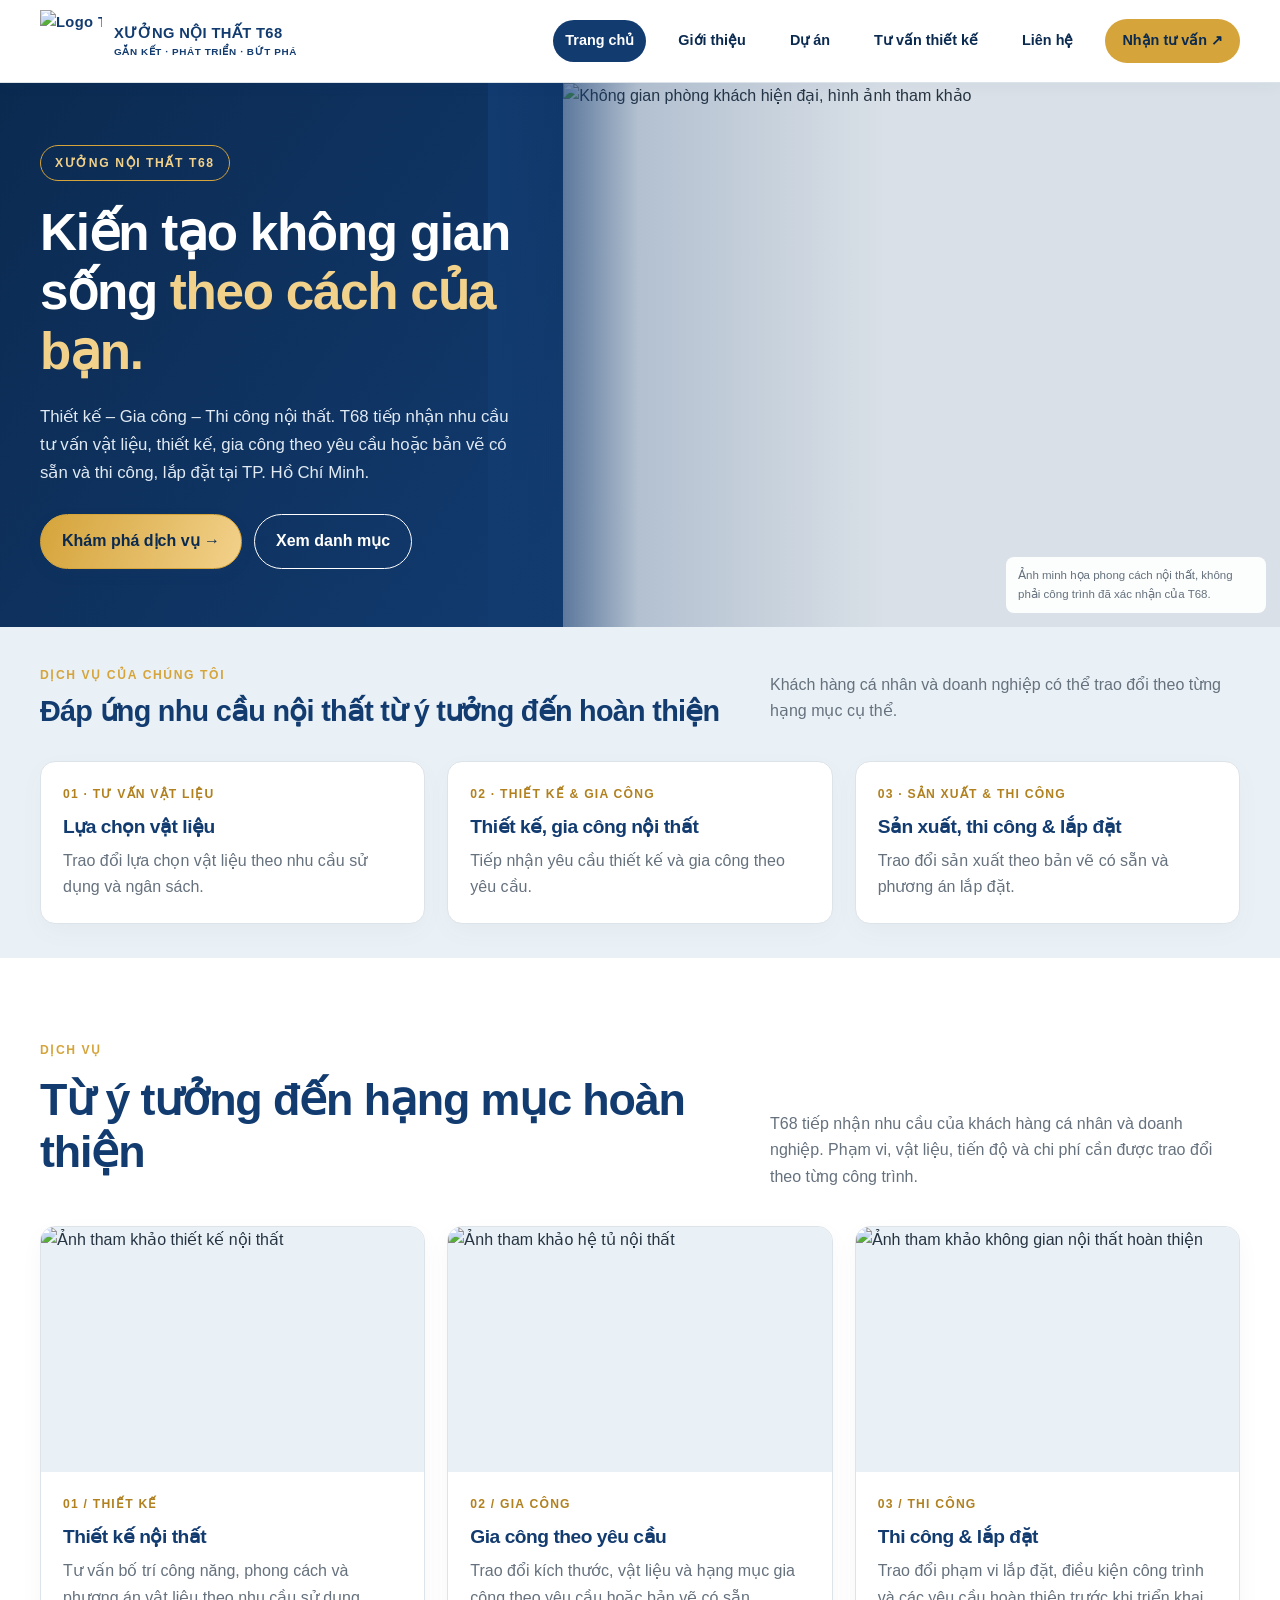
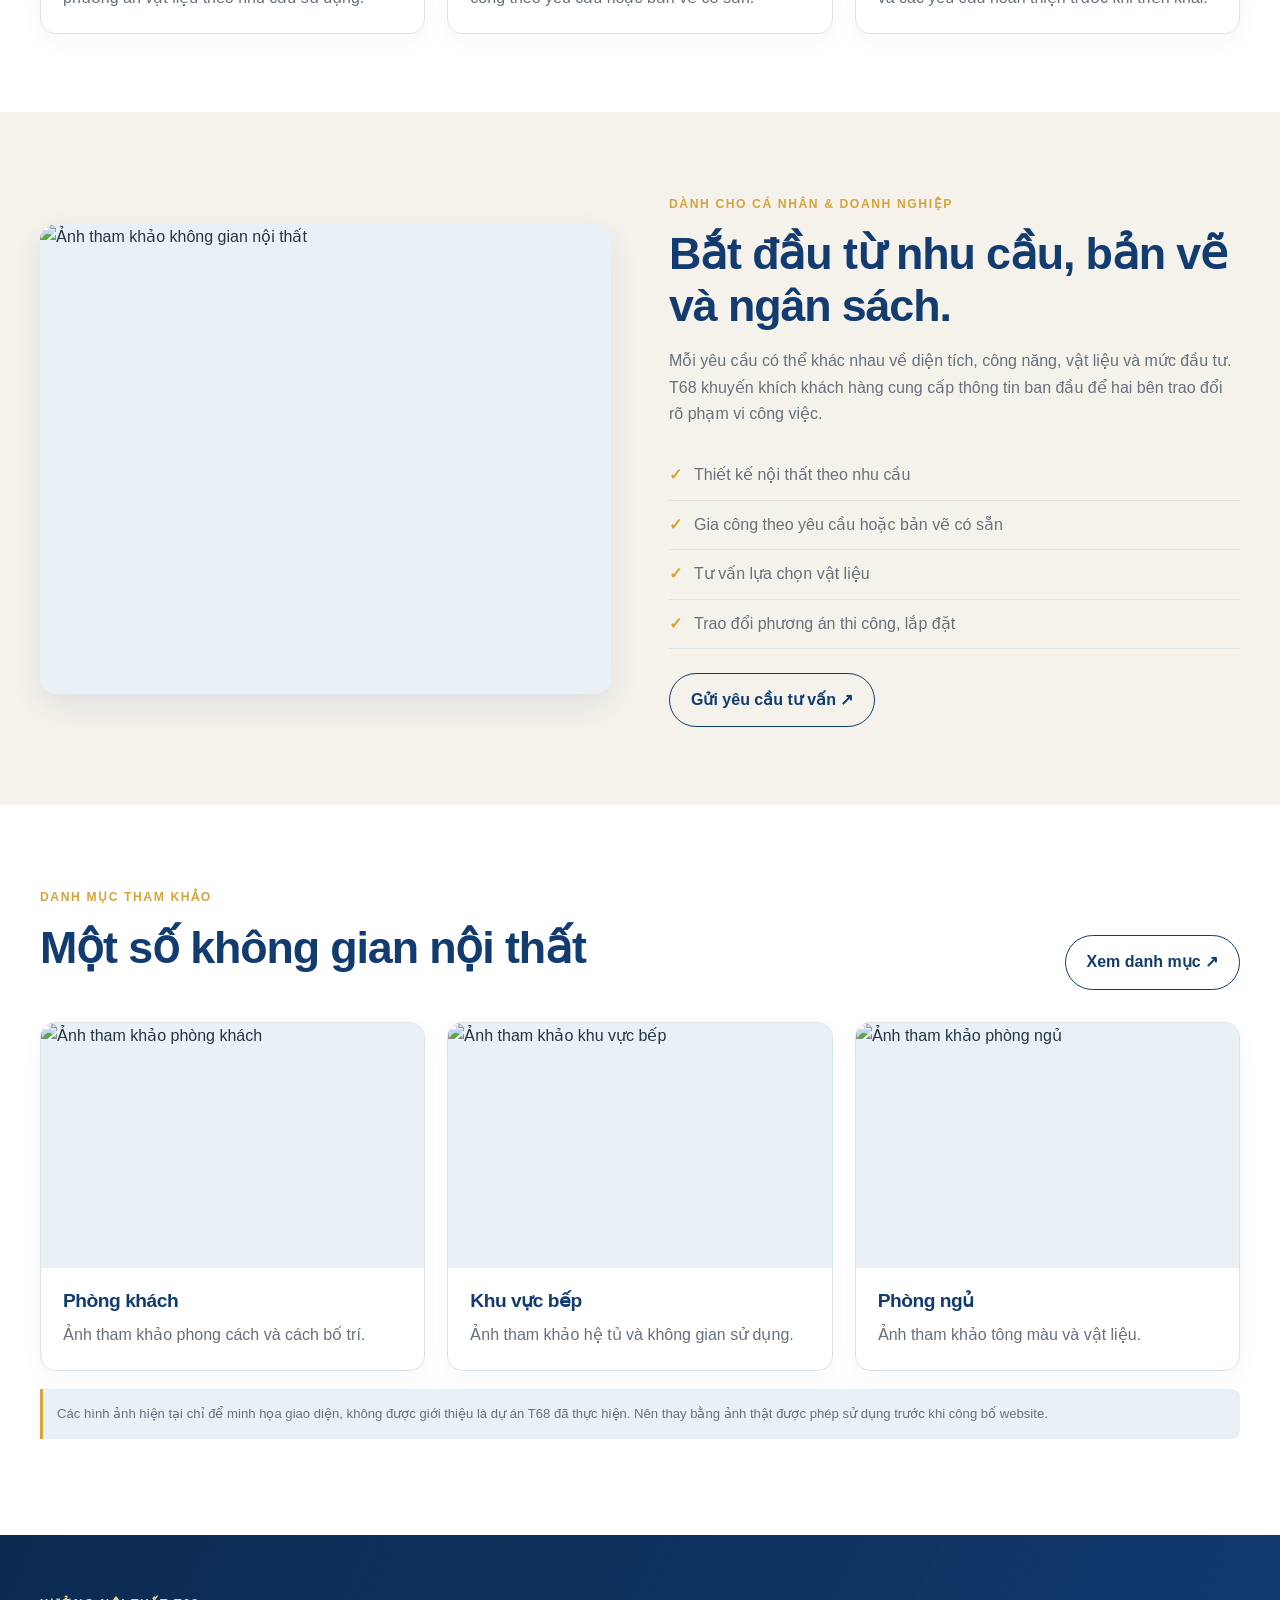
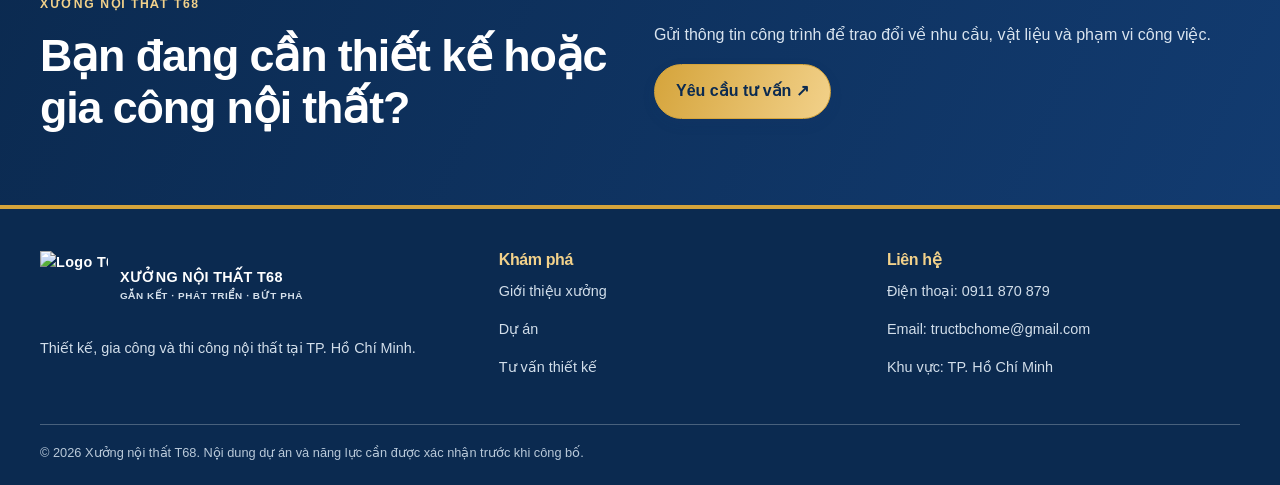
==== index.html @ 222ef56e "Add files via upload" ====
<!doctype html>
<html lang="vi"><head><meta charset="utf-8"><meta name="viewport" content="width=device-width, initial-scale=1">
<meta name="description" content="Xưởng nội thất T68 cung cấp dịch vụ tư vấn, thiết kế, gia công và thi công nội thất tại TP. Hồ Chí Minh."><meta name="theme-color" content="#f7f4ee"><title>Thiết kế & gia công nội thất | Xưởng nội thất T68</title><link rel="stylesheet" href="styles.css"></head>
<body>
<header class="site-header"><div class="container nav-wrap">
<a class="brand" href="index.html" aria-label="Xưởng nội thất T68 - Trang chủ"><img class="brand-logo" src="assets/t68-logo.png" alt="Logo T68"><span class="brand-copy">XƯỞNG NỘI THẤT T68<small>GẮN KẾT · PHÁT TRIỂN · BỨT PHÁ</small></span></a>
<button class="menu-toggle" aria-label="Mở menu" aria-expanded="false">☰</button>
<nav class="nav-links" aria-label="Điều hướng chính">
<a href="index.html" data-page="index.html">Trang chủ</a><a href="gioi-thieu.html" data-page="gioi-thieu.html">Giới thiệu</a><a href="du-an.html" data-page="du-an.html">Dự án</a><a href="tu-van.html" data-page="tu-van.html">Tư vấn thiết kế</a><a href="lien-he.html" data-page="lien-he.html">Liên hệ</a><a class="nav-cta" href="tu-van.html">Nhận tư vấn ↗</a>
</nav></div></header>
<main>
<section class="hero"><div class="hero-grid">
<div class="hero-copy"><span class="eyebrow">XƯỞNG NỘI THẤT T68</span>
<h1>Kiến tạo không gian sống <em>theo cách của bạn.</em></h1>
<p>Thiết kế – Gia công – Thi công nội thất. T68 tiếp nhận nhu cầu tư vấn vật liệu, thiết kế, gia công theo yêu cầu hoặc bản vẽ có sẵn và thi công, lắp đặt tại TP. Hồ Chí Minh.</p>
<div style="display:flex;gap:12px;flex-wrap:wrap"><a class="btn" href="tu-van.html">Khám phá dịch vụ →</a><a class="btn btn-outline" style="border-color:#fff;color:#fff" href="du-an.html">Xem danh mục</a></div>
</div>
<div class="hero-image"><img src="https://images.unsplash.com/photo-1600210492486-724fe5c67fb0?auto=format&fit=crop&w=1600&q=88" alt="Không gian phòng khách hiện đại, hình ảnh tham khảo"><div class="image-note">Ảnh minh họa phong cách nội thất, không phải công trình đã xác nhận của T68.</div></div>
</div></section>
<section class="section" style="padding:34px 0;background:var(--navy-soft)"><div class="container"><div class="section-head"><div><span class="eyebrow">DỊCH VỤ CỦA CHÚNG TÔI</span><h2 style="font-size:1.8rem;margin:8px 0 0">Đáp ứng nhu cầu nội thất từ ý tưởng đến hoàn thiện</h2></div><p>Khách hàng cá nhân và doanh nghiệp có thể trao đổi theo từng hạng mục cụ thể.</p></div><div class="grid-3"><article class="card"><div class="card-body"><div class="number">01 · TƯ VẤN VẬT LIỆU</div><h3>Lựa chọn vật liệu</h3><p>Trao đổi lựa chọn vật liệu theo nhu cầu sử dụng và ngân sách.</p></div></article><article class="card"><div class="card-body"><div class="number">02 · THIẾT KẾ & GIA CÔNG</div><h3>Thiết kế, gia công nội thất</h3><p>Tiếp nhận yêu cầu thiết kế và gia công theo yêu cầu.</p></div></article><article class="card"><div class="card-body"><div class="number">03 · SẢN XUẤT & THI CÔNG</div><h3>Sản xuất, thi công & lắp đặt</h3><p>Trao đổi sản xuất theo bản vẽ có sẵn và phương án lắp đặt.</p></div></article></div></div></section><section class="section"><div class="container"><div class="section-head"><div><span class="eyebrow">DỊCH VỤ</span><h2 style="margin-top:12px">Từ ý tưởng đến hạng mục hoàn thiện</h2></div><p>T68 tiếp nhận nhu cầu của khách hàng cá nhân và doanh nghiệp. Phạm vi, vật liệu, tiến độ và chi phí cần được trao đổi theo từng công trình.</p></div><div class="grid-3">
<article class="card"><div class="card-image"><img src="https://images.unsplash.com/photo-1600607687939-ce8a6c25118c?auto=format&fit=crop&w=900&q=80" alt="Ảnh tham khảo thiết kế nội thất"></div><div class="card-body"><div class="number">01 / THIẾT KẾ</div><h3>Thiết kế nội thất</h3><p>Tư vấn bố trí công năng, phong cách và phương án vật liệu theo nhu cầu sử dụng.</p></div></article>
<article class="card"><div class="card-image"><img src="https://images.unsplash.com/photo-1600566753086-00f18fb6b3ea?auto=format&fit=crop&w=900&q=80" alt="Ảnh tham khảo hệ tủ nội thất"></div><div class="card-body"><div class="number">02 / GIA CÔNG</div><h3>Gia công theo yêu cầu</h3><p>Trao đổi kích thước, vật liệu và hạng mục gia công theo yêu cầu hoặc bản vẽ có sẵn.</p></div></article>
<article class="card"><div class="card-image"><img src="https://images.unsplash.com/photo-1600607687920-4e2a09cf159d?auto=format&fit=crop&w=900&q=80" alt="Ảnh tham khảo không gian nội thất hoàn thiện"></div><div class="card-body"><div class="number">03 / THI CÔNG</div><h3>Thi công & lắp đặt</h3><p>Trao đổi phạm vi lắp đặt, điều kiện công trình và các yêu cầu hoàn thiện trước khi triển khai.</p></div></article>
</div></div></section>
<section class="section section-soft"><div class="container split"><div class="split-image"><img src="https://images.unsplash.com/photo-1600607687920-4e2a09cf159d?auto=format&fit=crop&w=1200&q=85" alt="Ảnh tham khảo không gian nội thất"></div><div><span class="eyebrow">DÀNH CHO CÁ NHÂN & DOANH NGHIỆP</span><h2 style="margin-top:12px">Bắt đầu từ nhu cầu, bản vẽ và ngân sách.</h2><p>Mỗi yêu cầu có thể khác nhau về diện tích, công năng, vật liệu và mức đầu tư. T68 khuyến khích khách hàng cung cấp thông tin ban đầu để hai bên trao đổi rõ phạm vi công việc.</p><ul class="check-list"><li>Thiết kế nội thất theo nhu cầu</li><li>Gia công theo yêu cầu hoặc bản vẽ có sẵn</li><li>Tư vấn lựa chọn vật liệu</li><li>Trao đổi phương án thi công, lắp đặt</li></ul><a class="btn btn-outline" href="tu-van.html">Gửi yêu cầu tư vấn ↗</a></div></div></section>
<section class="section"><div class="container"><div class="section-head"><div><span class="eyebrow">DANH MỤC THAM KHẢO</span><h2 style="margin-top:12px">Một số không gian nội thất</h2></div><a class="btn btn-outline" href="du-an.html">Xem danh mục ↗</a></div><div class="grid-3">
<article class="card"><div class="card-image"><img src="https://images.unsplash.com/photo-1600210492493-0946911123ea?auto=format&fit=crop&w=900&q=80" alt="Ảnh tham khảo phòng khách"></div><div class="card-body"><h3>Phòng khách</h3><p>Ảnh tham khảo phong cách và cách bố trí.</p></div></article>
<article class="card"><div class="card-image"><img src="https://images.unsplash.com/photo-1600607687939-ce8a6c25118c?auto=format&fit=crop&w=900&q=80" alt="Ảnh tham khảo khu vực bếp"></div><div class="card-body"><h3>Khu vực bếp</h3><p>Ảnh tham khảo hệ tủ và không gian sử dụng.</p></div></article>
<article class="card"><div class="card-image"><img src="https://images.unsplash.com/photo-1600566753190-17f0baa2a6c3?auto=format&fit=crop&w=900&q=80" alt="Ảnh tham khảo phòng ngủ"></div><div class="card-body"><h3>Phòng ngủ</h3><p>Ảnh tham khảo tông màu và vật liệu.</p></div></article>
</div><p class="notice">Các hình ảnh hiện tại chỉ để minh họa giao diện, không được giới thiệu là dự án T68 đã thực hiện. Nên thay bằng ảnh thật được phép sử dụng trước khi công bố website.</p></div></section>
</main>
<section class="cta-band"><div class="container split" style="gap:28px"><div><span class="eyebrow">XƯỞNG NỘI THẤT T68</span><h2 style="margin-top:14px">Bạn đang cần thiết kế hoặc gia công nội thất?</h2></div><div><p>Gửi thông tin công trình để trao đổi về nhu cầu, vật liệu và phạm vi công việc.</p><a class="btn" href="tu-van.html">Yêu cầu tư vấn ↗</a></div></div></section>
<footer class="site-footer"><div class="container"><div class="footer-grid">
<div><a class="brand" href="index.html"><img class="brand-logo" src="assets/t68-logo.png" alt="Logo T68"><span class="brand-copy">XƯỞNG NỘI THẤT T68<small>GẮN KẾT · PHÁT TRIỂN · BỨT PHÁ</small></span></a><p style="margin-top:18px">Thiết kế, gia công và thi công nội thất tại TP. Hồ Chí Minh.</p></div>
<div><h3>Khám phá</h3><p><a href="gioi-thieu.html">Giới thiệu xưởng</a></p><p><a href="du-an.html">Dự án</a></p><p><a href="tu-van.html">Tư vấn thiết kế</a></p></div>
<div><h3>Liên hệ</h3><p>Điện thoại: <a href="tel:+84911870879">0911 870 879</a></p><p>Email: <a href="mailto:tructbchome@gmail.com">tructbchome@gmail.com</a></p><p>Khu vực: TP. Hồ Chí Minh</p></div>
</div><div class="footer-bottom">© <span data-year></span> Xưởng nội thất T68. Nội dung dự án và năng lực cần được xác nhận trước khi công bố.</div></div></footer>
<script src="script.js"></script><script>const currentFile=location.pathname.split('/').pop()||'index.html';document.querySelectorAll('[data-page]').forEach(a=>{if(a.dataset.page===currentFile)a.classList.add('active')});</script>
</body></html>
---- styles.css ----
:root{
 --navy:#123B70;--navy-deep:#0B2A50;--navy-soft:#EAF1F6;
 --gold:#D5A43B;--gold-light:#F2D18A;--cream:#F5F2EB;
 --paper:#FFFFFF;--ink:#263442;--muted:#65717D;--line:#DCE3E9;
 --max:1200px
}
*{box-sizing:border-box}
html{scroll-behavior:smooth}
body{margin:0;background:var(--paper);color:var(--ink);font-family:Arial,Helvetica,sans-serif;line-height:1.65}
a{color:inherit;text-decoration:none}
img{max-width:100%;display:block}
.container{width:min(var(--max),calc(100% - 42px));margin-inline:auto}
h1,h2,h3,p{margin-top:0}
h1,h2,h3{line-height:1.16;letter-spacing:-.025em}
h1{font-size:clamp(2.35rem,5vw,4.6rem);margin-bottom:20px;color:var(--navy)}
h2{font-size:clamp(1.9rem,3.5vw,2.8rem);margin-bottom:16px;color:var(--navy)}
h3{font-size:1.2rem;margin-bottom:10px;color:var(--navy)}
p{color:var(--muted)}
.eyebrow{text-transform:uppercase;letter-spacing:.13em;font-size:.76rem;font-weight:800;color:var(--gold)}
.btn{display:inline-flex;align-items:center;justify-content:center;gap:10px;padding:13px 21px;border:1px solid var(--gold);background:linear-gradient(110deg,var(--gold),var(--gold-light));color:var(--navy-deep);border-radius:999px;font-weight:800;transition:.2s;cursor:pointer;box-shadow:0 5px 14px #123b7017}
.btn:hover{transform:translateY(-2px);filter:brightness(1.04)}
.btn-outline{background:transparent;color:var(--navy);border-color:var(--navy);box-shadow:none}
.btn-outline:hover{background:var(--navy);color:white}
.site-header{position:sticky;top:0;z-index:20;background:rgba(255,255,255,.96);backdrop-filter:blur(12px);border-bottom:1px solid var(--line);box-shadow:0 3px 15px #123b700b}
.nav-wrap{min-height:82px;display:flex;align-items:center;justify-content:space-between;gap:22px}
.brand{display:flex;align-items:center;gap:12px;font-weight:800;letter-spacing:.025em;font-size:.92rem;color:var(--navy);white-space:nowrap}
.brand-logo{width:62px;height:62px;object-fit:contain}
.brand-copy{display:flex;flex-direction:column;line-height:1.25}
.brand-copy small{font-size:.62rem;letter-spacing:.06em;color:var(--navy);font-weight:700;margin-top:4px}
.nav-links{display:flex;align-items:center;gap:20px;font-size:.9rem;font-weight:700}
.nav-links a{color:var(--navy-deep);padding:9px 12px;border-radius:999px}
.nav-links a:hover,.nav-links a.active{background:var(--navy);color:#fff}
.nav-links .nav-cta{background:var(--gold);color:var(--navy-deep);padding:10px 17px}
.menu-toggle{display:none;border:1px solid var(--line);background:white;color:var(--navy);padding:9px 12px;font-size:1.2rem;border-radius:9px}
.hero{padding:0;background:var(--navy-deep);overflow:hidden}
.hero-grid{display:grid;grid-template-columns:.88fr 1.12fr;min-height:490px;align-items:stretch}
.hero-copy{padding:62px 42px 58px max(22px,calc((100vw - var(--max))/2));color:white;position:relative;z-index:1;background:linear-gradient(125deg,var(--navy-deep),var(--navy))}
.hero-copy:after{content:"";position:absolute;right:-75px;top:0;width:150px;height:100%;background:linear-gradient(90deg,var(--navy),transparent);z-index:-1}
.hero-copy h1{color:#fff;font-size:clamp(2.4rem,4vw,4.25rem);max-width:650px;margin:22px 0}
.hero-copy h1 em{color:var(--gold-light);font-style:normal}
.hero-copy p{color:#e1eaf3;max-width:520px;font-size:1.05rem;margin-bottom:28px}
.hero-copy .eyebrow{display:inline-block;border:1px solid var(--gold);border-radius:999px;padding:7px 14px;color:var(--gold-light)}
.hero-image{min-height:490px;position:relative;overflow:hidden;background:#d9e0e7}
.hero-image img{width:100%;height:100%;position:absolute;inset:0;object-fit:cover}
.hero-image:after{content:"";position:absolute;inset:0;background:linear-gradient(90deg,#123b7040,transparent 45%)}
.image-note{position:absolute;bottom:14px;right:14px;z-index:2;background:#fffE;padding:9px 12px;border-radius:8px;font-size:.72rem;max-width:260px;color:var(--muted)}
.section{padding:78px 0}
.section-soft{background:var(--cream)}
.section-head{display:flex;justify-content:space-between;align-items:end;gap:28px;margin-bottom:32px}
.section-head p{max-width:470px;margin-bottom:4px}
.grid-3{display:grid;grid-template-columns:repeat(3,1fr);gap:22px}
.card{border:1px solid var(--line);background:white;border-radius:15px;overflow:hidden;box-shadow:0 8px 25px #123b7009;transition:.25s}
.card:hover{transform:translateY(-4px);box-shadow:0 14px 30px #123b7017}
.card-image{height:245px;overflow:hidden;background:var(--navy-soft)}
.card-image img{width:100%;height:100%;object-fit:cover;transition:transform .4s}
.card:hover .card-image img{transform:scale(1.04)}
.card-body{padding:22px}
.card-body p{margin-bottom:0}
.number{font-size:.76rem;letter-spacing:.1em;color:#B18120;font-weight:800;margin-bottom:12px}
.split{display:grid;grid-template-columns:1fr 1fr;gap:58px;align-items:center}
.split-image{height:470px;background:var(--navy-soft);overflow:hidden;border-radius:16px;box-shadow:0 12px 30px #123b7018}
.split-image img{height:100%;width:100%;object-fit:cover}
.check-list{list-style:none;padding:0;margin:24px 0}
.check-list li{padding:11px 0;border-bottom:1px solid var(--line);color:var(--muted)}
.check-list li:before{content:"✓";color:var(--gold);font-weight:900;margin-right:12px}
.stats{display:grid;grid-template-columns:repeat(3,1fr);gap:20px;margin-top:30px;padding-top:24px;border-top:1px solid var(--line)}
.stat strong{display:block;font-size:1.6rem;color:var(--navy)}
.stat span{font-size:.84rem;color:var(--muted)}
.page-hero{padding:72px 0 55px;background:linear-gradient(120deg,var(--navy-deep),var(--navy));color:white}
.page-hero h1{color:white;margin-top:14px}
.page-hero .lead{font-size:1.08rem;max-width:740px;color:#e0eaf4}
.project-meta{display:flex;gap:14px;flex-wrap:wrap;font-size:.78rem;color:var(--muted);margin-top:14px}
.process{display:grid;grid-template-columns:repeat(4,1fr);gap:18px}
.process-card{padding:23px;border:1px solid var(--line);border-top:3px solid var(--gold);background:var(--cream);border-radius:12px}
.process-card .number{margin-bottom:18px}
.form-layout{display:grid;grid-template-columns:.75fr 1.25fr;gap:55px;align-items:start}
.form-card{padding:30px;border:1px solid var(--line);background:white;border-radius:16px;box-shadow:0 10px 28px #123b700d}
.form-grid{display:grid;grid-template-columns:1fr 1fr;gap:18px}
.field{display:flex;flex-direction:column;gap:7px}
.field.full{grid-column:1/-1}
label{font-size:.88rem;font-weight:700;color:var(--navy)}
input,select,textarea{width:100%;padding:13px 14px;border:1px solid #cbd5df;border-radius:8px;background:#fff;font:inherit;color:var(--ink)}
textarea{min-height:130px;resize:vertical}
input:focus,select:focus,textarea:focus{outline:2px solid #D5A43B66;border-color:var(--gold)}
.notice{font-size:.82rem;background:var(--navy-soft);border-left:3px solid var(--gold);padding:14px;color:var(--muted);margin:18px 0;border-radius:0 8px 8px 0}
.contact-list{list-style:none;padding:0}
.contact-list li{padding:16px 0;border-bottom:1px solid var(--line)}
.contact-list strong{display:block;color:var(--navy)}
.cta-band{background:linear-gradient(115deg,var(--navy-deep),var(--navy));color:white;padding:55px 0}
.cta-band h2{color:white}
.cta-band p{color:#d9e4ef;max-width:600px}
.cta-band .eyebrow{color:var(--gold-light)}
.site-footer{background:#0B2A50;color:white;padding:42px 0 22px;border-top:4px solid var(--gold)}
.footer-grid{display:grid;grid-template-columns:1.2fr 1fr 1fr;gap:35px}
.site-footer p,.site-footer a{color:#d2deea;font-size:.9rem}
.site-footer h3{font-size:1rem;color:var(--gold-light)}
.site-footer .brand{color:white}
.site-footer .brand-copy small{color:#d5e0eb}
.site-footer .brand-logo{width:68px;height:68px}
.footer-bottom{border-top:1px solid #49617d;margin-top:30px;padding-top:17px;font-size:.8rem;color:#b9c9d9}
.small{font-size:.85rem}
@media(max-width:900px){
 .nav-wrap{min-height:72px}.menu-toggle{display:block}
 .nav-links{display:none;position:absolute;top:72px;left:0;right:0;padding:18px 22px 24px;background:white;border-bottom:1px solid var(--line);flex-direction:column;align-items:stretch;gap:8px}
 .nav-links.open{display:flex}.nav-cta{text-align:center}
 .hero-grid,.split,.form-layout{grid-template-columns:1fr;gap:0}
 .hero-copy{padding:48px 28px}.hero-copy:after{display:none}
 .hero-image{min-height:350px}
 .section{padding:62px 0}.grid-3{grid-template-columns:repeat(2,1fr)}
 .process{grid-template-columns:repeat(2,1fr)}.section-head{display:block}.section-head p{margin-top:12px}
 .split-image{height:360px;margin-bottom:28px}.footer-grid{grid-template-columns:1fr 1fr}
}
@media(max-width:560px){
 .container{width:min(var(--max),calc(100% - 28px))}
 .brand-logo{width:48px;height:48px}.brand{font-size:.78rem;gap:8px}.brand-copy small{font-size:.52rem}
 .grid-3,.process,.stats,.form-grid,.footer-grid{grid-template-columns:1fr}
 .hero-copy{padding:40px 20px}.hero-image{min-height:290px}
 .page-hero{padding:52px 0 38px}.section{padding:48px 0}
 .card-image{height:215px}.form-card{padding:20px}.footer-grid{gap:22px}
}
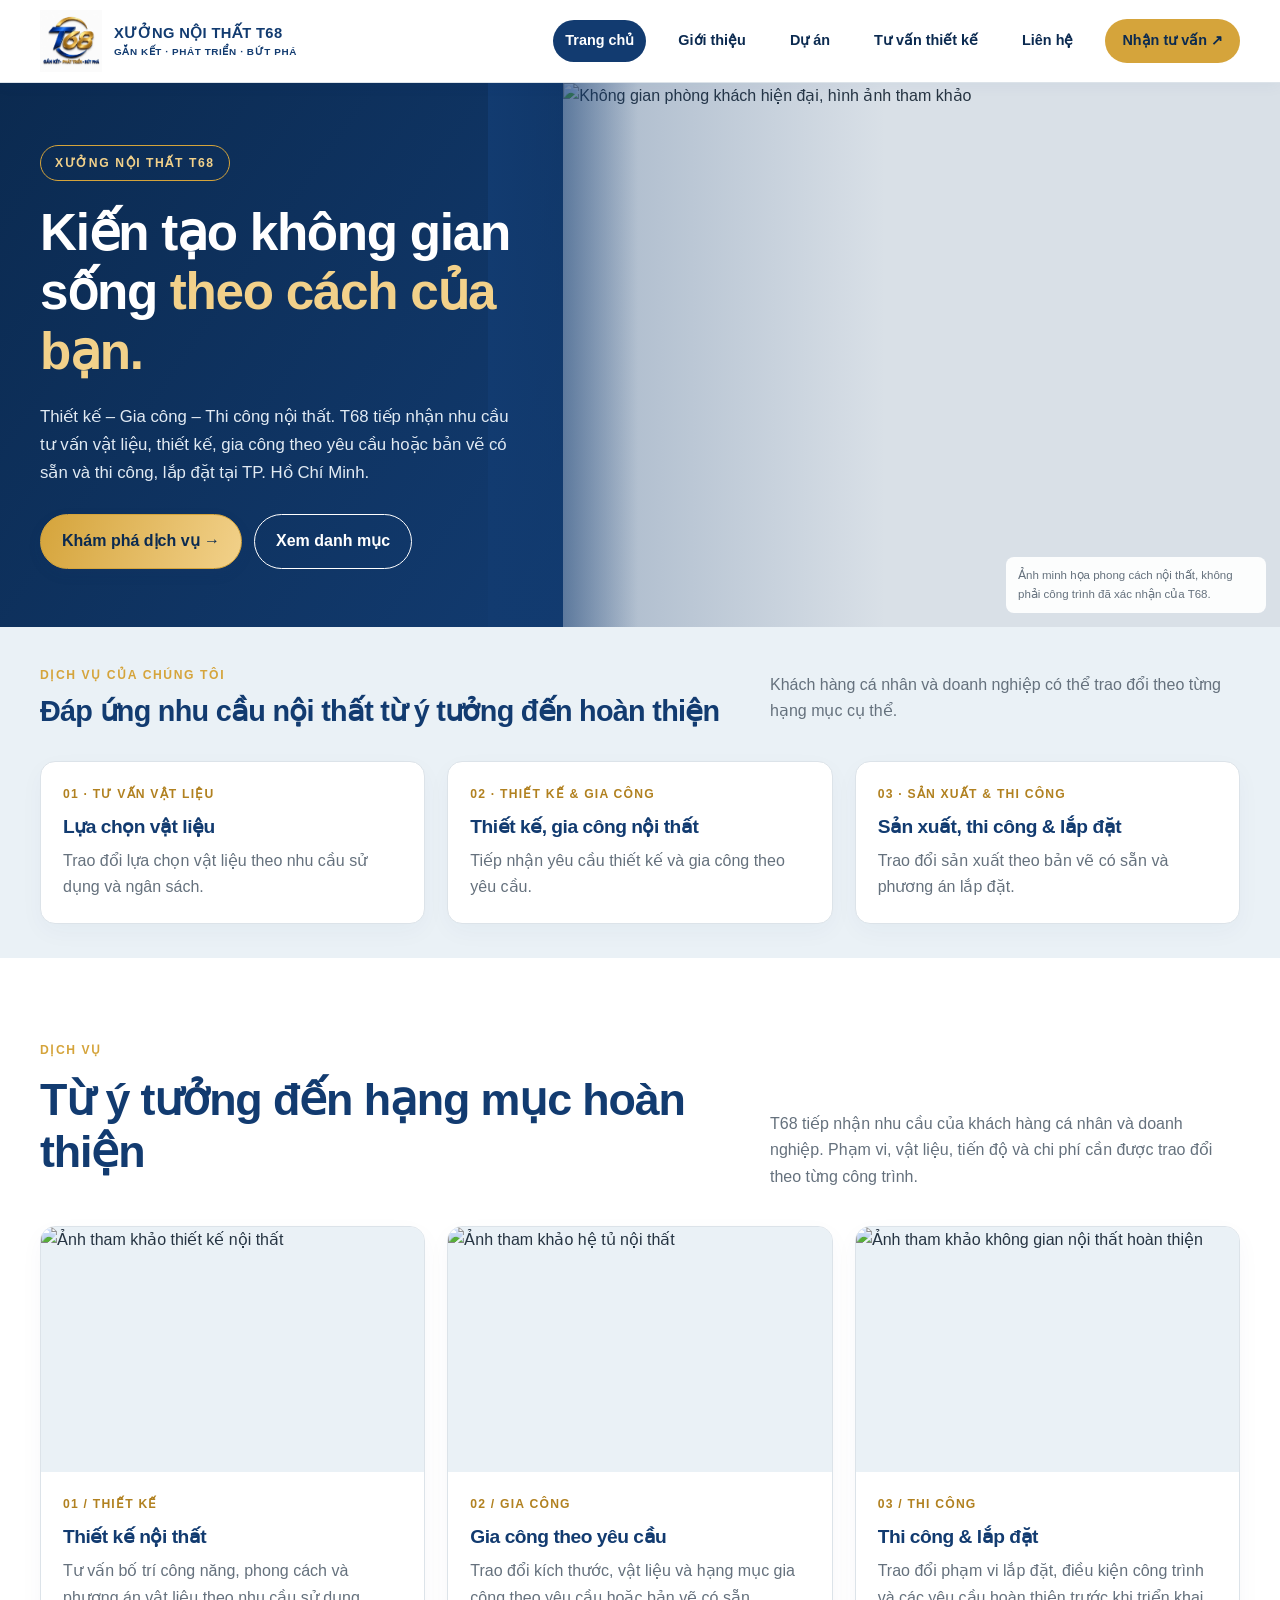
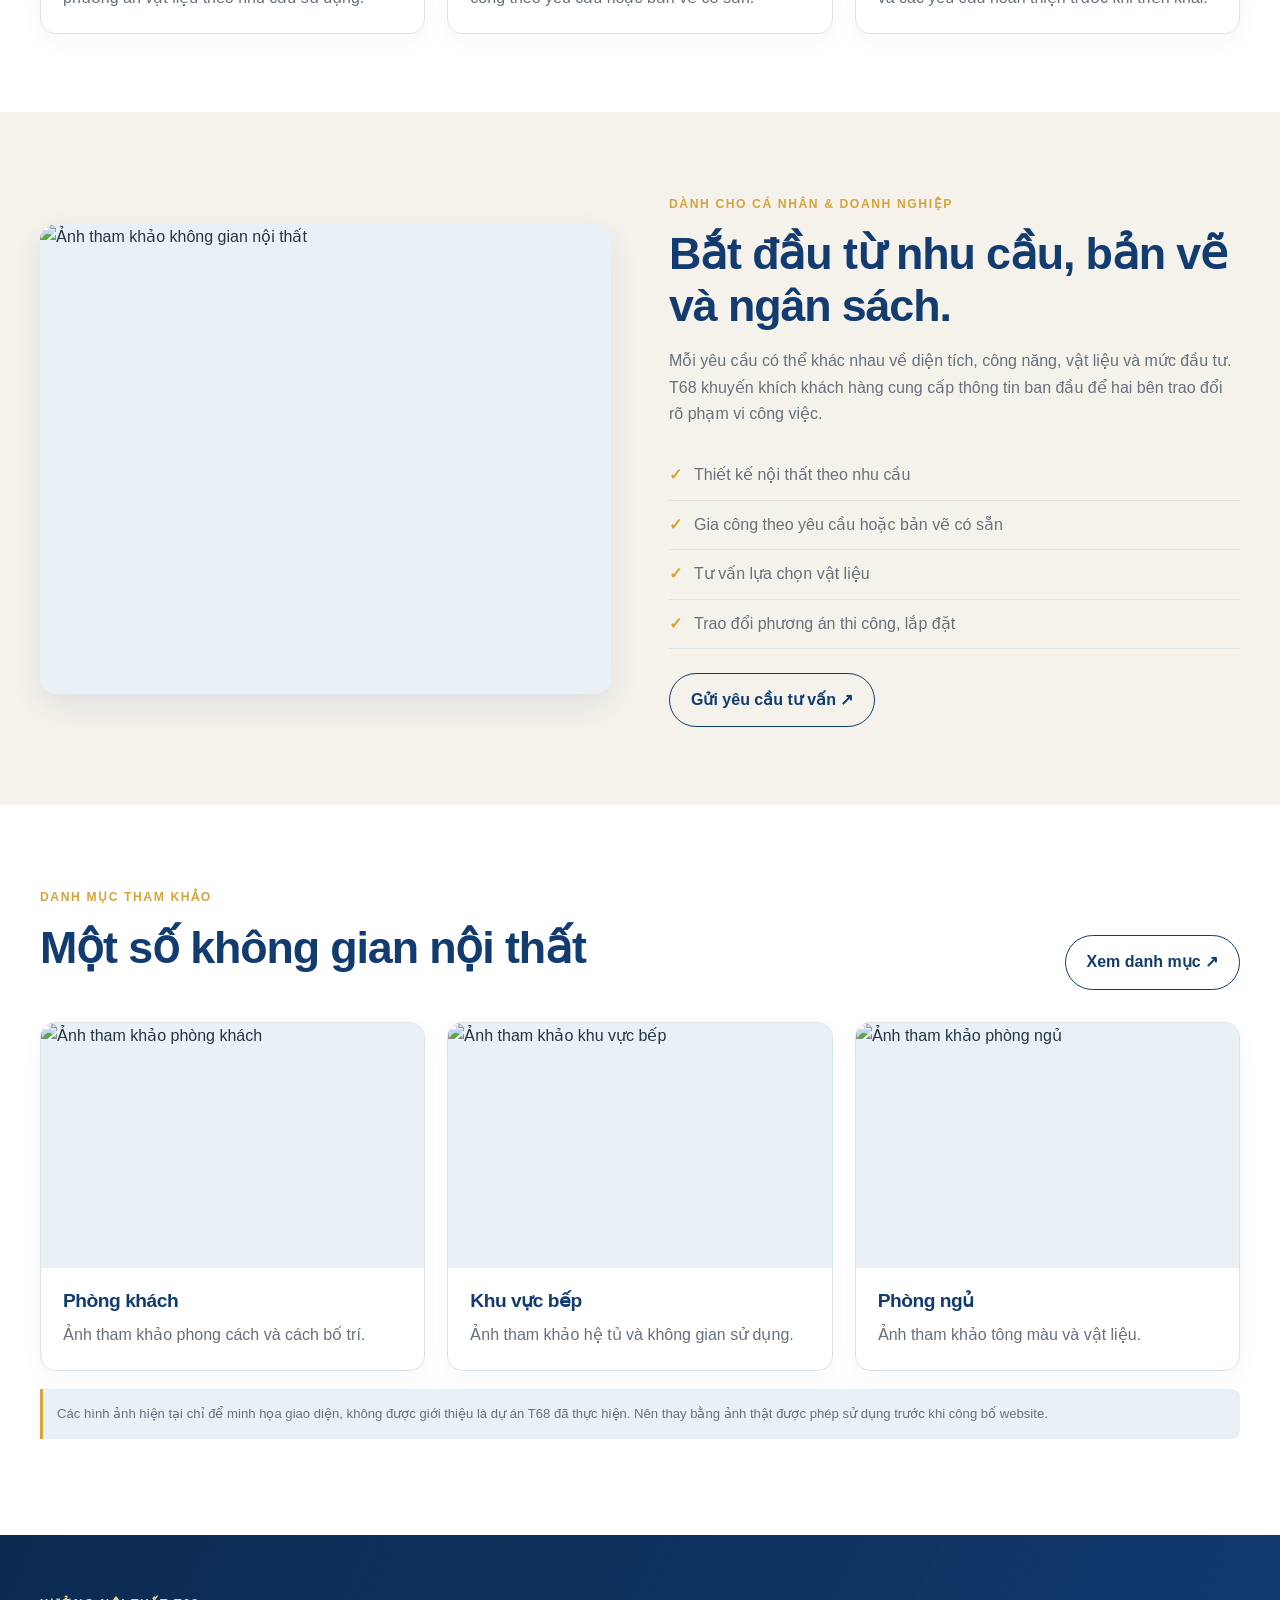
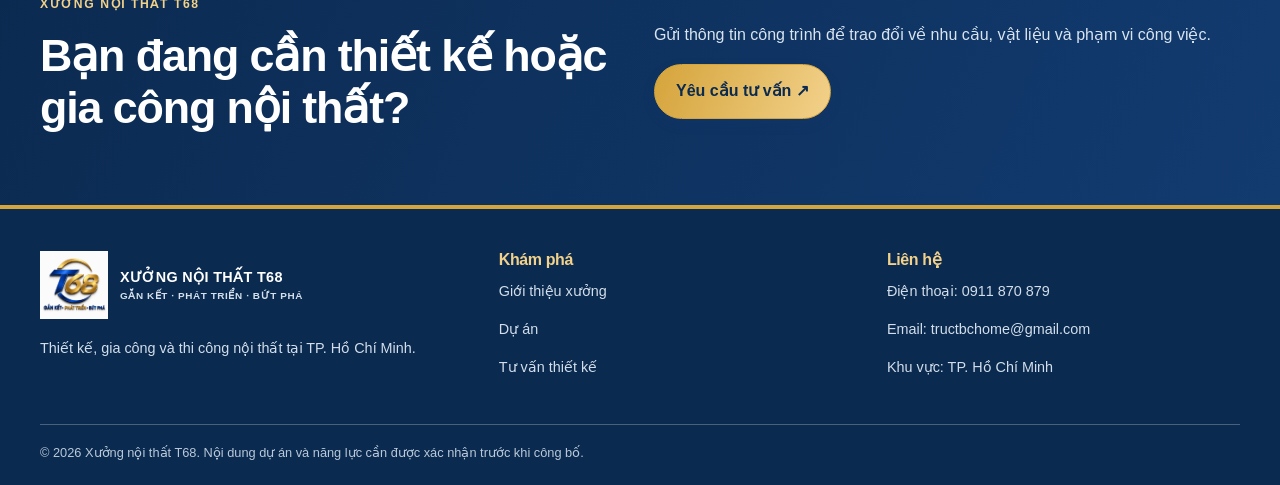
==== commit 5fbf13d8: "Update index.html" ====
--- a/index.html
+++ b/index.html
@@ -3,7 +3,7 @@
 <meta name="description" content="Xưởng nội thất T68 cung cấp dịch vụ tư vấn, thiết kế, gia công và thi công nội thất tại TP. Hồ Chí Minh."><meta name="theme-color" content="#f7f4ee"><title>Thiết kế & gia công nội thất | Xưởng nội thất T68</title><link rel="stylesheet" href="styles.css"></head>
 <body>
 <header class="site-header"><div class="container nav-wrap">
-<a class="brand" href="index.html" aria-label="Xưởng nội thất T68 - Trang chủ"><img class="brand-logo" src="assets/t68-logo.png" alt="Logo T68"><span class="brand-copy">XƯỞNG NỘI THẤT T68<small>GẮN KẾT · PHÁT TRIỂN · BỨT PHÁ</small></span></a>
+<a class="brand" href="index.html" aria-label="Xưởng nội thất T68 - Trang chủ"><img class="brand-logo" src="t68-logo.png" alt="Logo T68"><span class="brand-copy">XƯỞNG NỘI THẤT T68<small>GẮN KẾT · PHÁT TRIỂN · BỨT PHÁ</small></span></a>
 <button class="menu-toggle" aria-label="Mở menu" aria-expanded="false">☰</button>
 <nav class="nav-links" aria-label="Điều hướng chính">
 <a href="index.html" data-page="index.html">Trang chủ</a><a href="gioi-thieu.html" data-page="gioi-thieu.html">Giới thiệu</a><a href="du-an.html" data-page="du-an.html">Dự án</a><a href="tu-van.html" data-page="tu-van.html">Tư vấn thiết kế</a><a href="lien-he.html" data-page="lien-he.html">Liên hệ</a><a class="nav-cta" href="tu-van.html">Nhận tư vấn ↗</a>
@@ -31,7 +31,7 @@
 </main>
 <section class="cta-band"><div class="container split" style="gap:28px"><div><span class="eyebrow">XƯỞNG NỘI THẤT T68</span><h2 style="margin-top:14px">Bạn đang cần thiết kế hoặc gia công nội thất?</h2></div><div><p>Gửi thông tin công trình để trao đổi về nhu cầu, vật liệu và phạm vi công việc.</p><a class="btn" href="tu-van.html">Yêu cầu tư vấn ↗</a></div></div></section>
 <footer class="site-footer"><div class="container"><div class="footer-grid">
-<div><a class="brand" href="index.html"><img class="brand-logo" src="assets/t68-logo.png" alt="Logo T68"><span class="brand-copy">XƯỞNG NỘI THẤT T68<small>GẮN KẾT · PHÁT TRIỂN · BỨT PHÁ</small></span></a><p style="margin-top:18px">Thiết kế, gia công và thi công nội thất tại TP. Hồ Chí Minh.</p></div>
+<div><a class="brand" href="index.html"><img class="brand-logo" src="t68-logo.png" alt="Logo T68"><span class="brand-copy">XƯỞNG NỘI THẤT T68<small>GẮN KẾT · PHÁT TRIỂN · BỨT PHÁ</small></span></a><p style="margin-top:18px">Thiết kế, gia công và thi công nội thất tại TP. Hồ Chí Minh.</p></div>
 <div><h3>Khám phá</h3><p><a href="gioi-thieu.html">Giới thiệu xưởng</a></p><p><a href="du-an.html">Dự án</a></p><p><a href="tu-van.html">Tư vấn thiết kế</a></p></div>
 <div><h3>Liên hệ</h3><p>Điện thoại: <a href="tel:+84911870879">0911 870 879</a></p><p>Email: <a href="mailto:tructbchome@gmail.com">tructbchome@gmail.com</a></p><p>Khu vực: TP. Hồ Chí Minh</p></div>
 </div><div class="footer-bottom">© <span data-year></span> Xưởng nội thất T68. Nội dung dự án và năng lực cần được xác nhận trước khi công bố.</div></div></footer>
